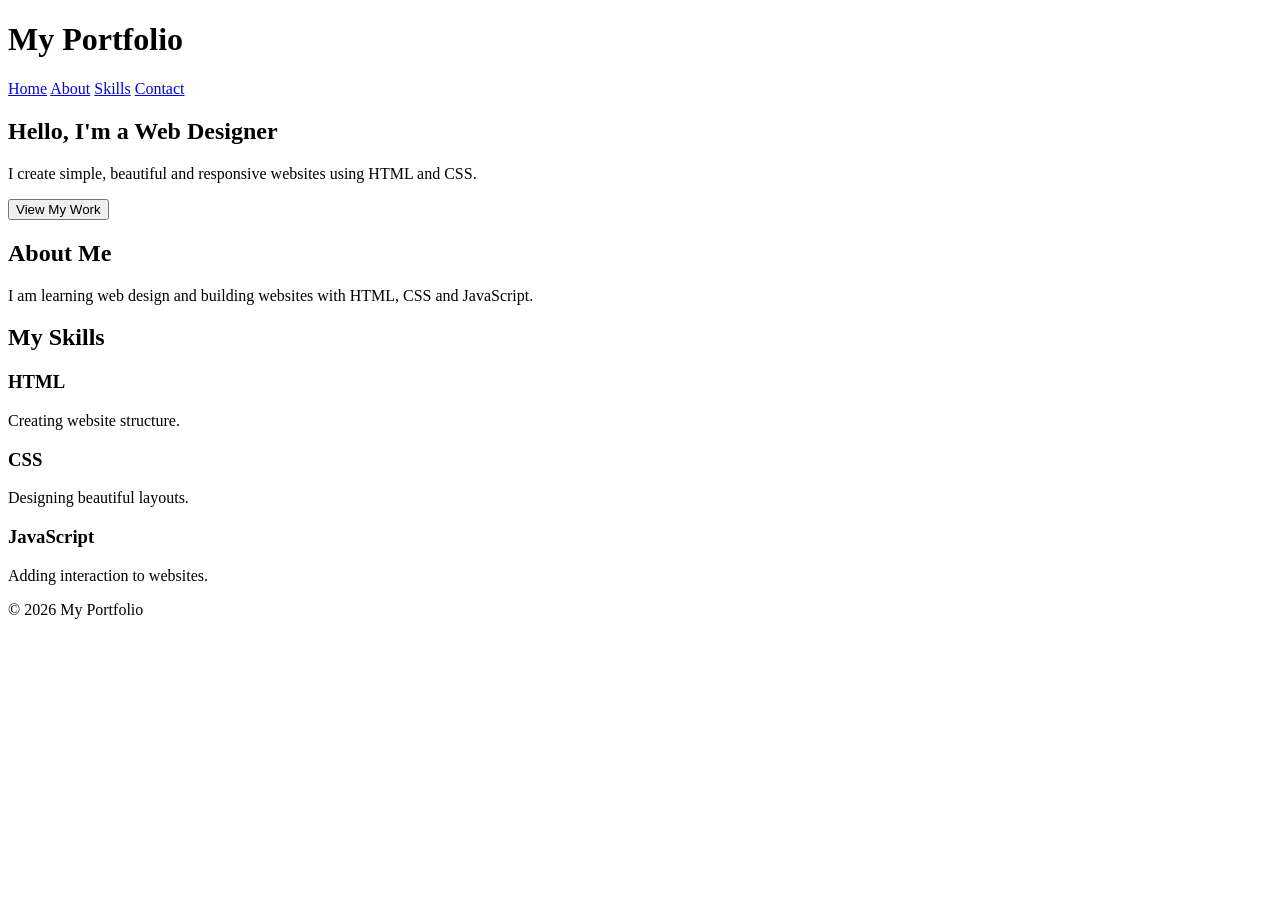
==== index.html @ e8a76c62 "Rename index.html to index.html" ====
<!DOCTYPE html>
<html>
<head>
    <title>My Web Design Portfolio</title>
    <link rel="stylesheet" href="style.css">
</head>

<body>

    <header>
        <h1>My Portfolio</h1>

        <nav>
            <a href="#">Home</a>
            <a href="#">About</a>
            <a href="#">Skills</a>
            <a href="#">Contact</a>
        </nav>
    </header>

    <section class="hero">
        <div class="hero-text">
            <h2>Hello, I'm a Web Designer</h2>
            <p>
                I create simple, beautiful and responsive websites
                using HTML and CSS.
            </p>

            <button>View My Work</button>
        </div>
    </section>

    <section class="about">
        <h2>About Me</h2>
        <p>
            I am learning web design and building websites with
            HTML, CSS and JavaScript.
        </p>
    </section>

    <section class="skills">
        <h2>My Skills</h2>

        <div class="skill-container">

            <div class="skill-box">
                <h3>HTML</h3>
                <p>Creating website structure.</p>
            </div>

            <div class="skill-box">
                <h3>CSS</h3>
                <p>Designing beautiful layouts.</p>
            </div>

            <div class="skill-box">
                <h3>JavaScript</h3>
                <p>Adding interaction to websites.</p>
            </div>

        </div>
    </section>

    <footer>
        <p>© 2026 My Portfolio</p>
    </footer>

</body>
</html>
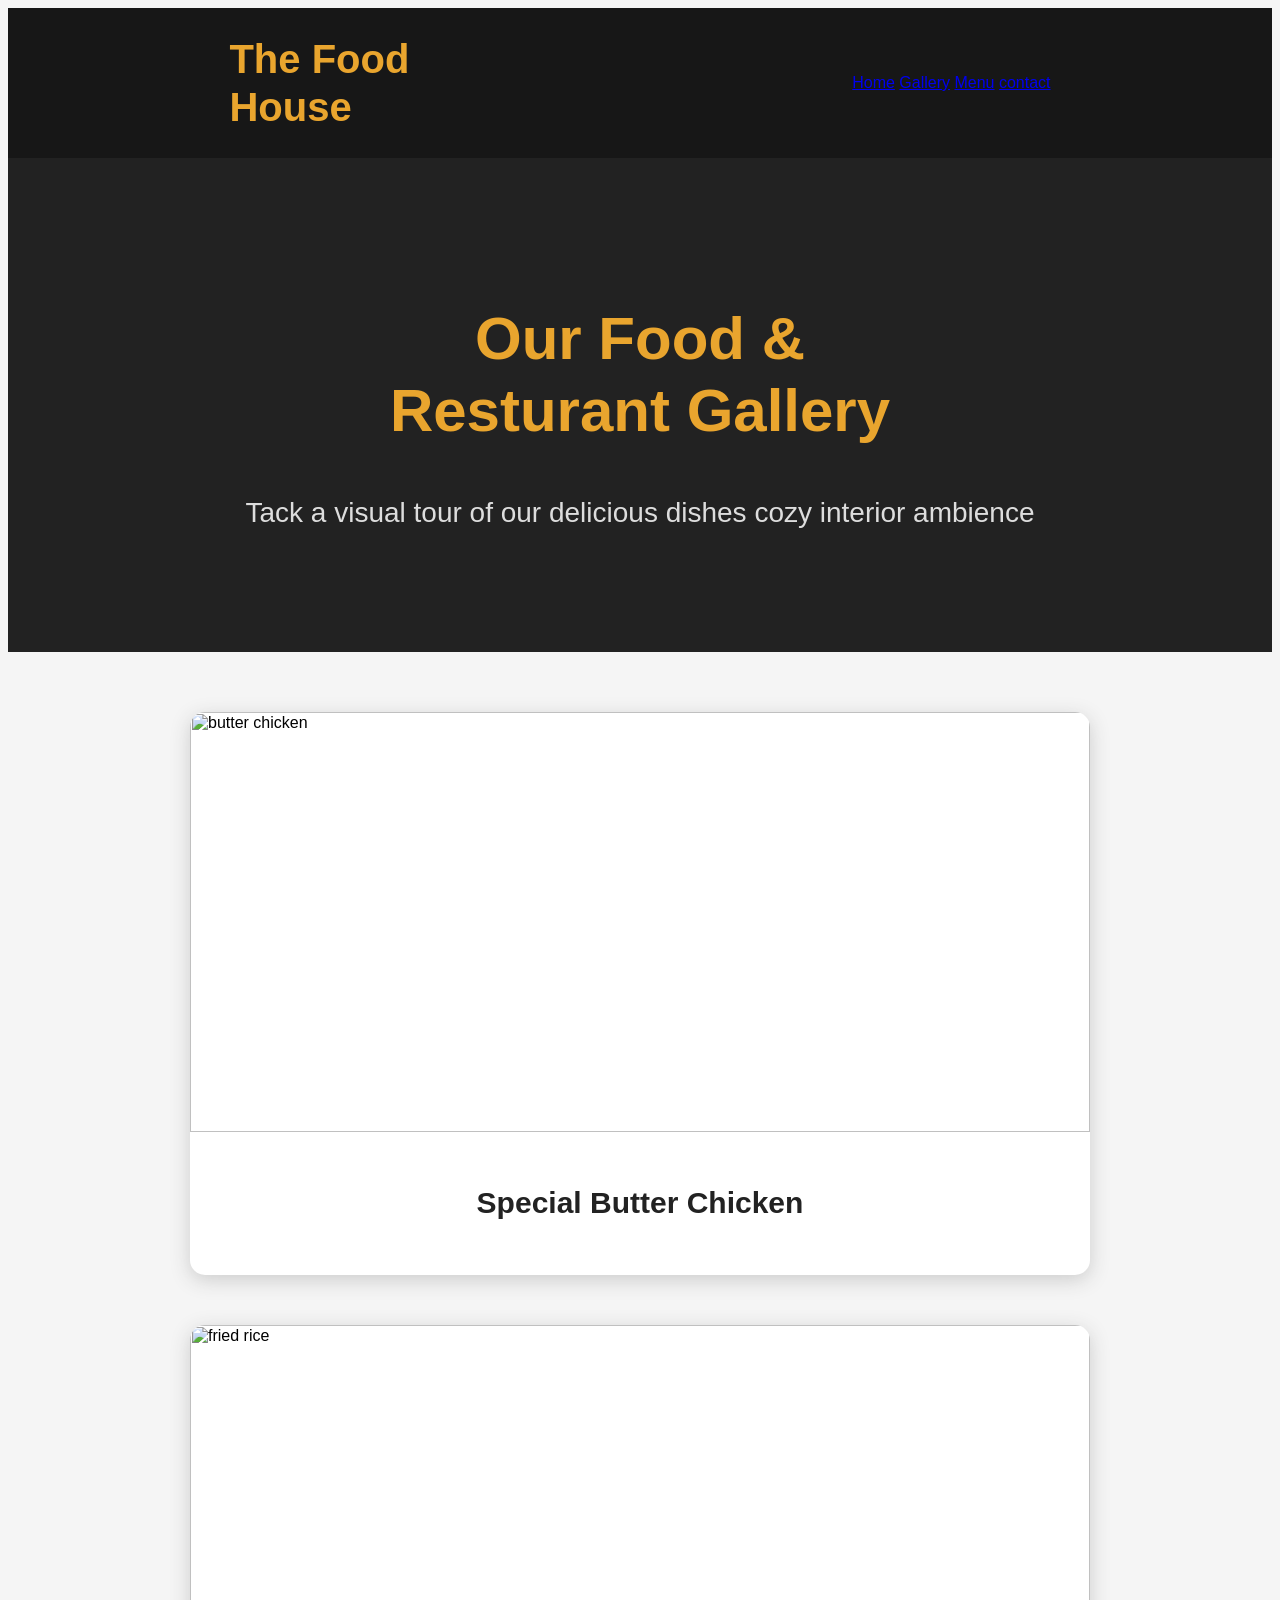
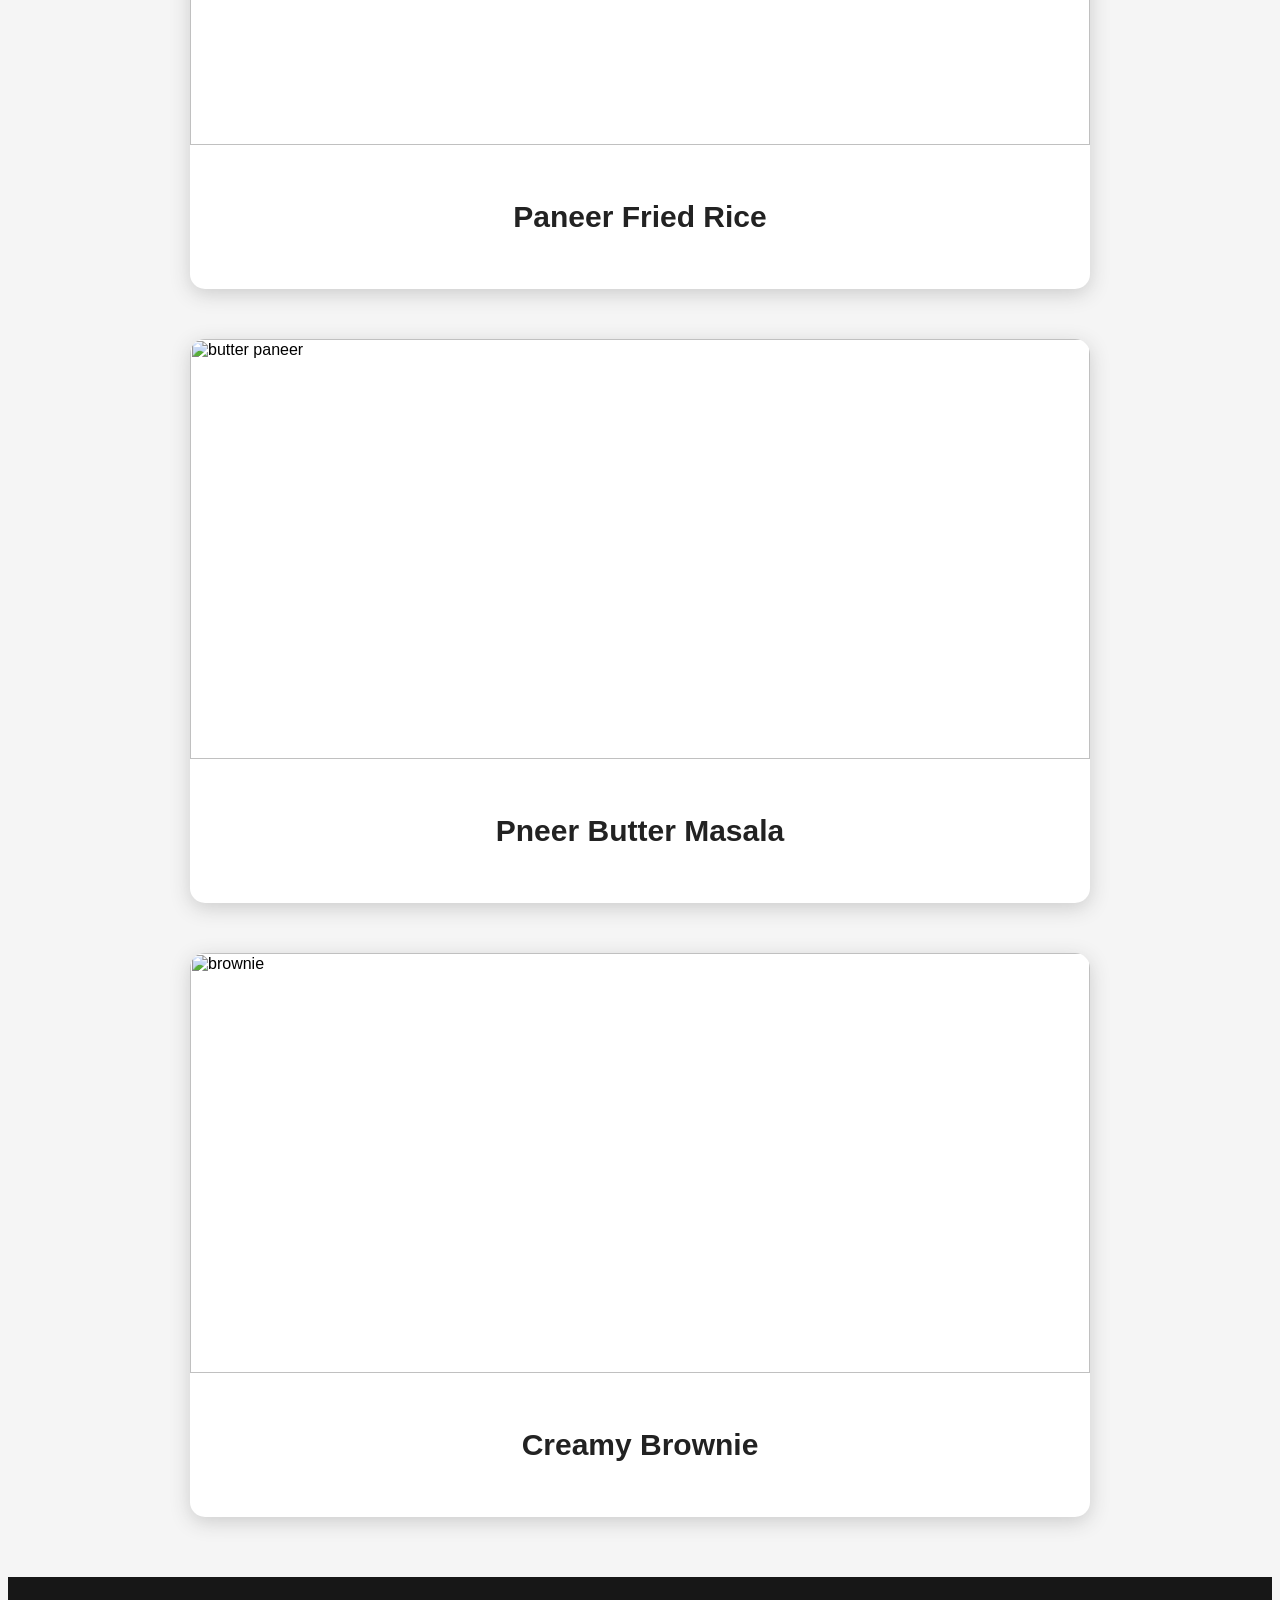
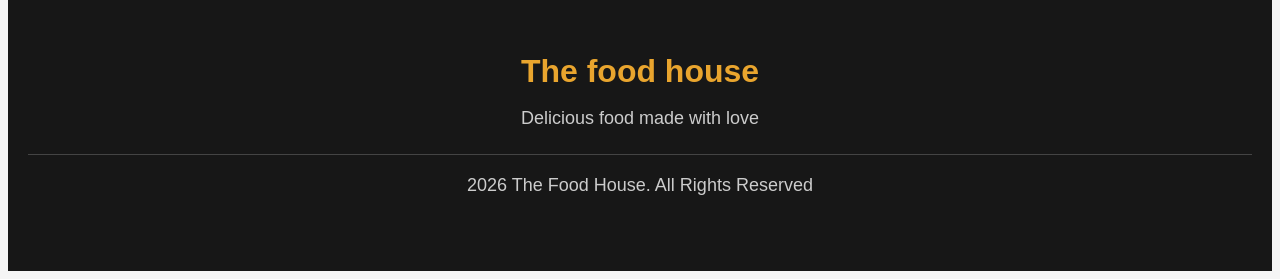
==== commit 6cbb51e5: "Add files via upload" ====
--- a/index.html
+++ b/index.html
@@ -1,69 +1,50 @@
-<!DOCTYPE html>
+<! DOCTYPE html>
 <html>
 <head>
-    <title>My Web Design Portfolio</title>
-    <link rel="stylesheet" href="style.css">
+<title> Restu=rant website</title>
+<meta name="viewport" content="width=divice-width initial scale=1.0">
+<link rel="stylesheet" href="style.css">
 </head>
-
 <body>
-
-    <header>
-        <h1>My Portfolio</h1>
-
-        <nav>
-            <a href="#">Home</a>
-            <a href="#">About</a>
-            <a href="#">Skills</a>
-            <a href="#">Contact</a>
-        </nav>
-    </header>
-
+<nav>
+<div class="logo">
+  The Food<br>House
+  </div>
+    <div class="links">
+    <a href="#">Home</a>
+    <a href="#">Gallery</a>
+    <a href="#">Menu</a>
+    <a href="#">contact</a>
+    </div>
+    </nav>
     <section class="hero">
-        <div class="hero-text">
-            <h2>Hello, I'm a Web Designer</h2>
-            <p>
-                I create simple, beautiful and responsive websites
-                using HTML and CSS.
-            </p>
-
-            <button>View My Work</button>
-        </div>
+    <h1>Our Food & <br>
+    Resturant Gallery</h1>
+    <p>Tack a visual tour of our delicious dishes cozy interior ambience</p>
     </section>
-
-    <section class="about">
-        <h2>About Me</h2>
-        <p>
-            I am learning web design and building websites with
-            HTML, CSS and JavaScript.
-        </p>
+    <section class="Gallery">
+      <div class="food-card">
+      <img src="/image/butter chicken.jpg" alt="butter chicken">
+      <h2>Special Butter Chicken</h2>
+      </div>
+      <div class="food-card">
+        <img src="/image/fried rice.jpg" alt="fried rice">
+        <h2>Paneer Fried Rice</h2>
+      </div>
+      <div class="food-card">
+        <img src="/image/paneer butter masala.jpg" alt=" butter paneer">
+        <h2>Pneer Butter Masala</h2>
+      </div>
+      <div class="food-card">
+        <img src="/image/brownie.jpg" alt="brownie">
+        <h2>Creamy Brownie</h2>
+      </div>
     </section>
-
-    <section class="skills">
-        <h2>My Skills</h2>
-
-        <div class="skill-container">
-
-            <div class="skill-box">
-                <h3>HTML</h3>
-                <p>Creating website structure.</p>
-            </div>
-
-            <div class="skill-box">
-                <h3>CSS</h3>
-                <p>Designing beautiful layouts.</p>
-            </div>
-
-            <div class="skill-box">
-                <h3>JavaScript</h3>
-                <p>Adding interaction to websites.</p>
-            </div>
-
-        </div>
-    </section>
-
     <footer>
-        <p>© 2026 My Portfolio</p>
+    <h2>The food house </h2>
+    <p>Delicious food made with love</p>
+    <p class="copyright">
+      2026 The Food House. All Rights Reserved</p>
     </footer>
-
 </body>
-</html>
+</html>
--- a/style.css
+++ b/style.css
@@ -0,0 +1,100 @@
+{
+  margin: 0;
+  padding: 0;
+  box-sizing:border-box;
+}
+body{
+  font-family: Arial,sans-serif;
+  background: #f5f5f5;
+}
+nav{
+  background:#171717;
+  min-height: 150px;
+  display:flex;
+  justify-content:space-around;
+  align-items:center;
+}
+.logo{
+  
+
+  color:#e9a52e;
+  font-size: 40px;
+  font-weight:bold;
+  line-height: 1.2;
+}
+.link{
+  display:gide;
+  grid-template-columns:1fr 1fr;
+  gap:12px 40px;
+}
+.link a{
+  color: white ;
+  text-decoration: none;
+  font-size: 25px;
+}
+link a:hover{
+  color:#e9a52e;
+  }
+  .hero{
+    background:#222;
+    color: white ;
+    text-align: center;
+    padding:95px 20px;
+  }
+  .Hero h1{
+    color:#e9a52e;
+    font-size: 60px;
+    line-height: 1.2;
+  }
+  .hero p{
+    margin-top: 25px;
+    font-size: 28px;
+    color:#ddd;
+  }
+.gallery{
+  width: 85%;
+  max-width:900px;
+  margin: 60px auto;
+}
+.food-card{
+  background:white;
+  margin-bottom:50px;
+  border-radius:15px;
+  overflow: hidden;
+  box-shadow: 0 5px 20px #ccc;
+}
+.food-card img{
+  width: 100%;
+  height:420px;
+  object-fit:cover;
+  display: block ;
+}
+.food-card h2{
+  text-align: center;
+  padding: 30px;
+  font-size: 30px;
+  color:#222;
+}
+footer {
+    background: #171717;
+    color: white;
+    text-align: center;
+    padding: 50px 20px;
+}
+
+footer h2 {
+    color: #e9a52e;
+    font-size: 32px;
+    margin-bottom: 15px;
+}
+
+footer p {
+    color: #ccc;
+    font-size: 18px;
+    margin-bottom: 25px;
+}
+
+.copyright {
+    border-top: 1px solid #444;
+    padding-top: 20px;
+}
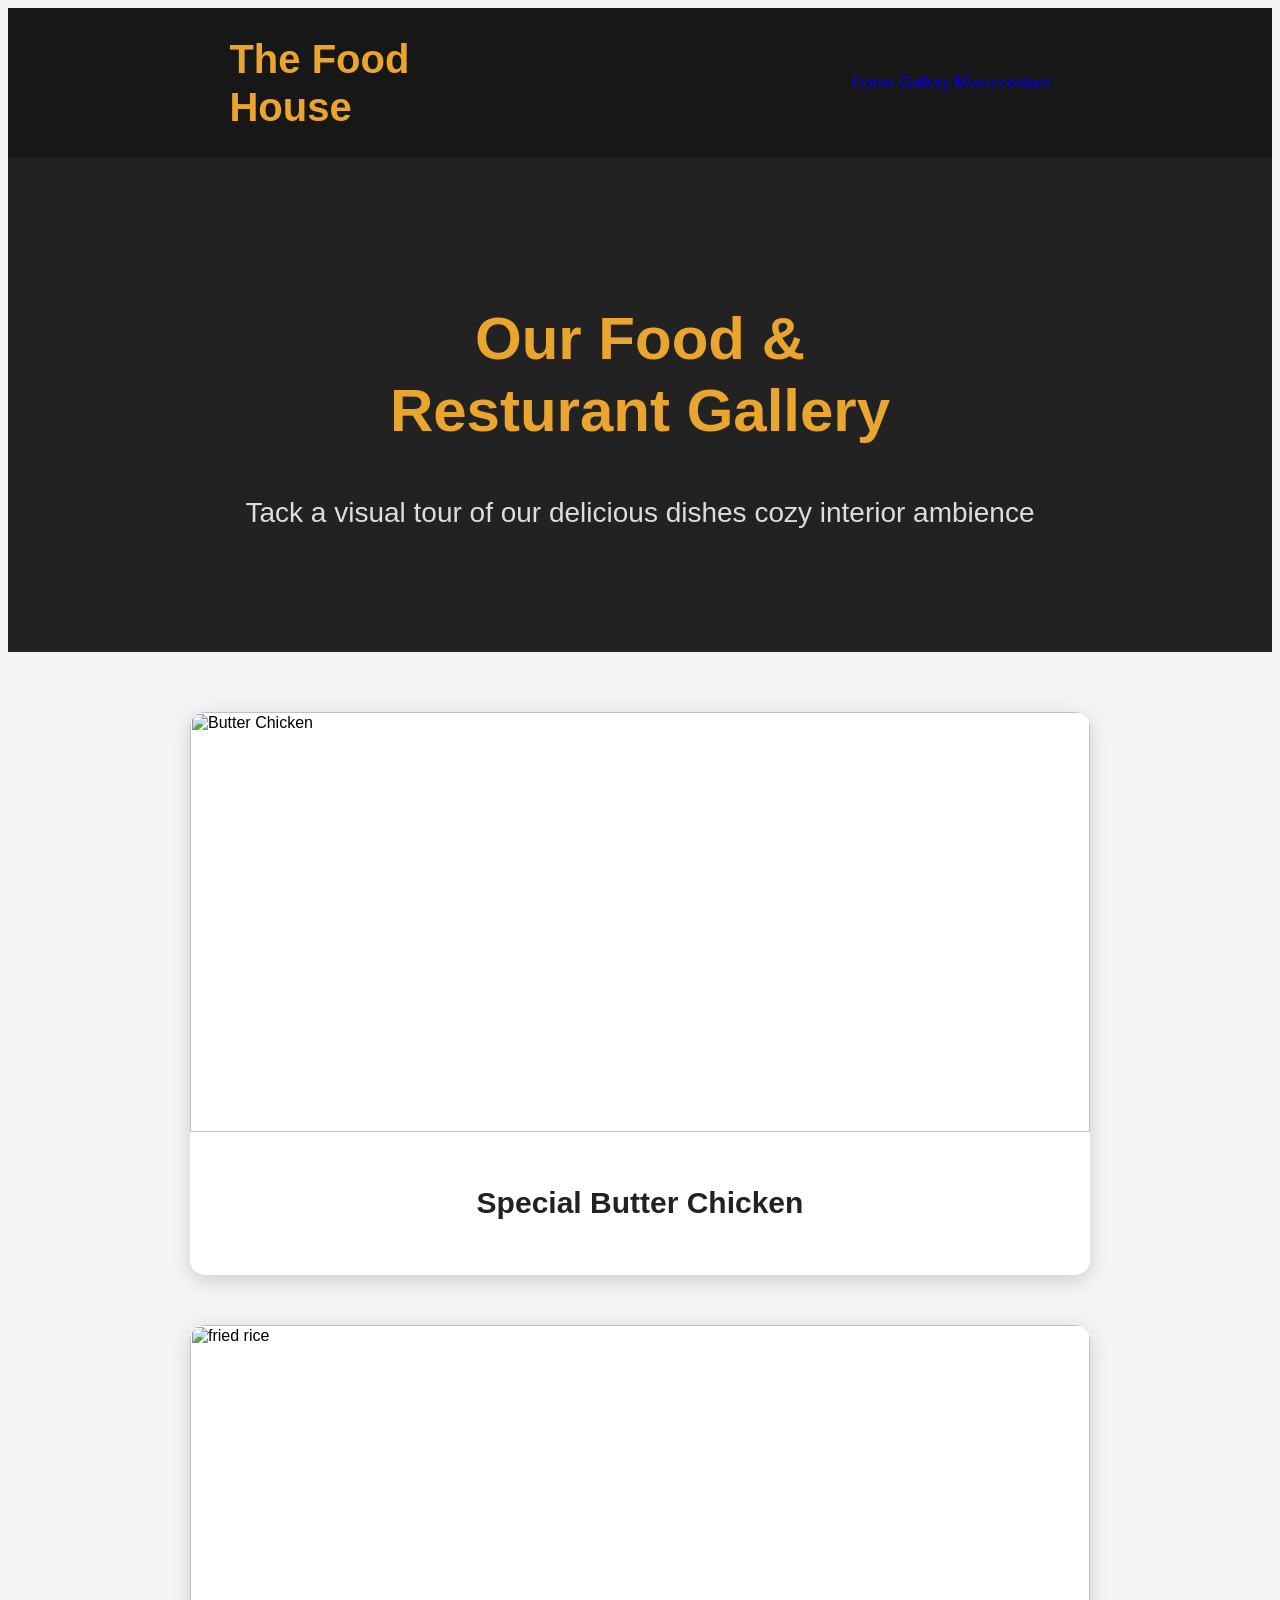
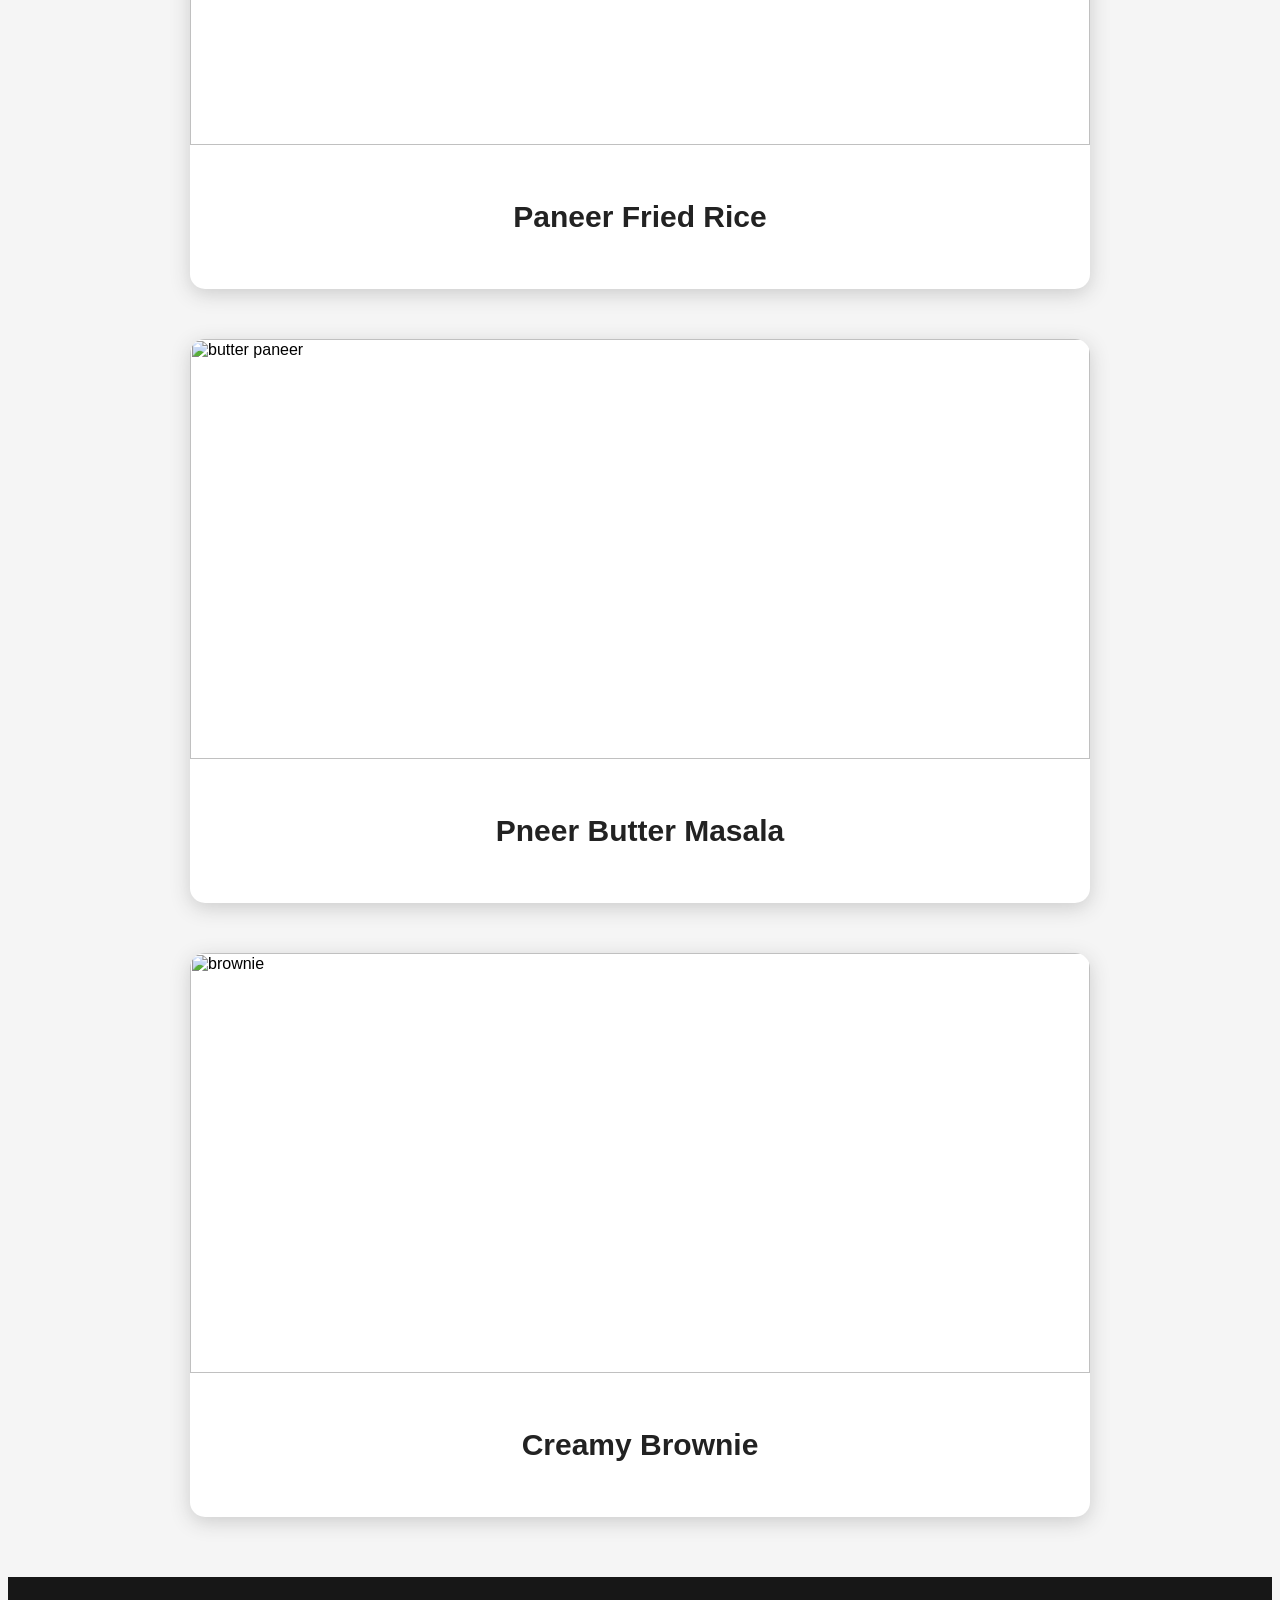
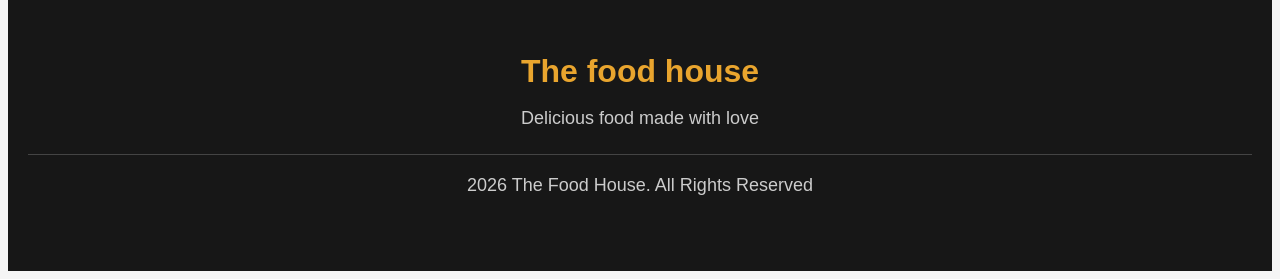
==== commit c71f3d91: "Update index.html" ====
--- a/index.html
+++ b/index.html
@@ -24,7 +24,7 @@
     </section>
     <section class="Gallery">
       <div class="food-card">
-      <img src="/image/butter chicken.jpg" alt="butter chicken">
+      <img src="https://images.unsplash.com/photo-1603894584373-5ac82b2ae398" alt="Butter Chicken">
       <h2>Special Butter Chicken</h2>
       </div>
       <div class="food-card">
@@ -47,4 +47,4 @@
       2026 The Food House. All Rights Reserved</p>
     </footer>
 </body>
-</html>+</html>
